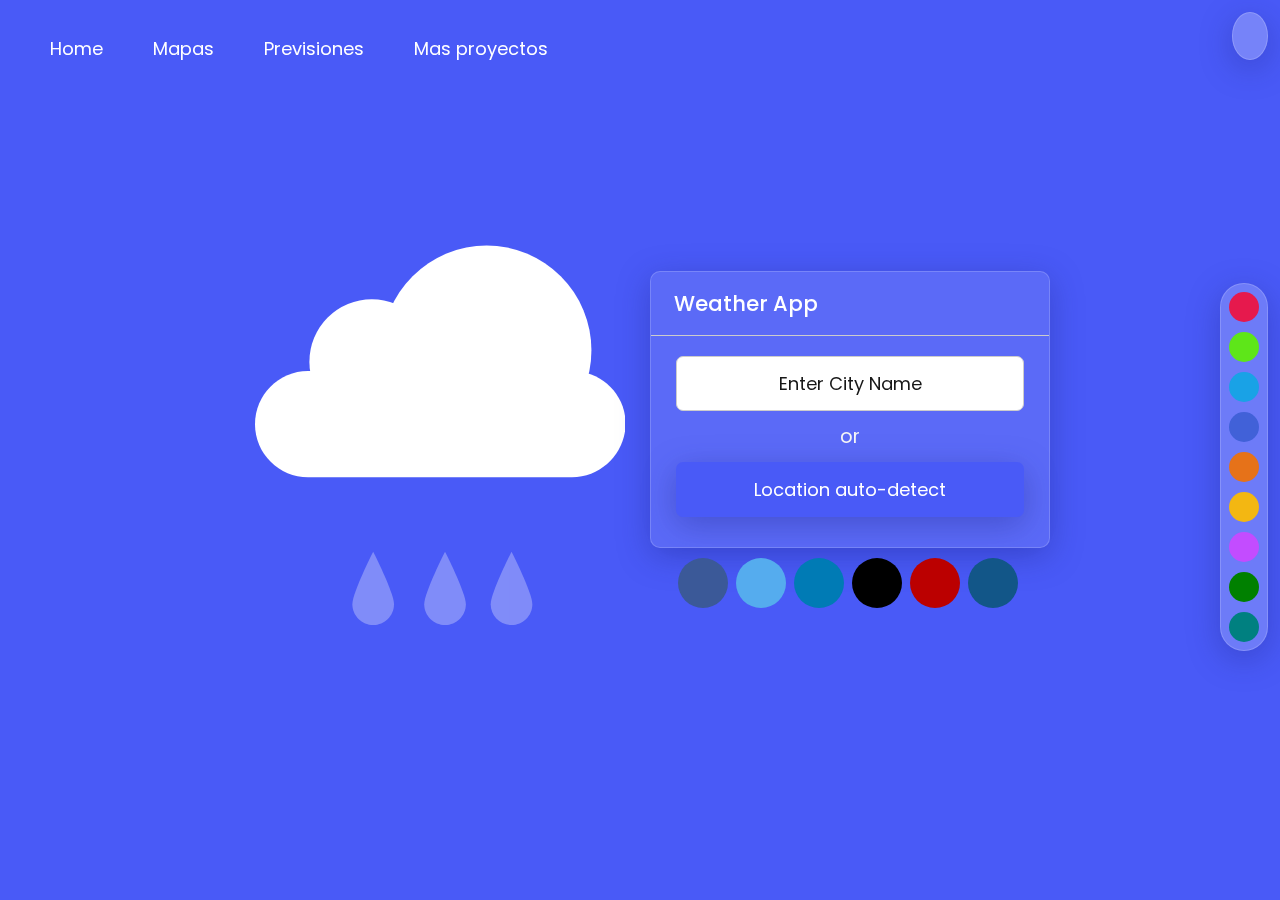
==== index.html @ cb8d8dd4 "first commit" ====
<!DOCTYPE html>
<html lang="es">

<head>
    <meta charset="UTF-8">
    <meta name="viewport" content="width=device-width, initial-scale=1.0">
    <link rel="stylesheet" href="styles.css">
    <link rel="stylesheet" href="https://cdn.jsdelivr.net/boxicons/2.0.7/css/boxicons.min.css">
    <script defer src="https://use.fontawesome.com/releases/v5.15.4/js/all.js"
        integrity="sha384-rOA1PnstxnOBLzCLMcre8ybwbTmemjzdNlILg8O7z1lUkLXozs4DHonlDtnE7fpc"
        crossorigin="anonymous"></script>

    <!-- api mapas -->

    <meta name="viewport" content="width=device-width, initial-scale=1.0">

    <link rel="stylesheet" href="https://unpkg.com/leaflet/dist/leaflet.css" />
    <script defer="https://unpkg.com/leaflet/dist/leaflet.js"></script>
    <!-- Favicon -->
    <link rel="icon" href="icons\favicon.svg" />
    <title>Weather App</title>
</head>

<body>

    <header class="header">

        <div class="navigation">

            <!-- Navigation menu -->
            <ul class="menu">
                <li><a href="index.html">Home</a></li>
                <li><a href="mapas.html">Mapas</a></li>
                <li><a href="previsiones.html">Previsiones</a></li>
                <li><a href="https://github.com/gerard02000">Mas proyectos</a></li>
            </ul>
        </div>

        <!-- Controles de la aplicación (oscuro y paleta de colores) -->
        <div class="dark-mode">
            <span class="dark-mode-btn">
                <i class="fas fa-moon"></i>
            </span>
        </div>


    </header>



    <div class="container">
        <div class="elements">
            <!-- Cloudy -->
            <div class="element cloudy">
                <svg version="1.1" id="Layer_1" xmlns="http://www.w3.org/2000/svg"
                    xmlns:xlink="http://www.w3.org/1999/xlink" x="0px" y="0px" viewBox="0 0 60.7 40"
                    style="enable-background:new 0 0 60.7 40;" xml:space="preserve">
                    <g id="Cloud_1">
                        <g id="White_cloud_1">
                            <path id="XMLID_2_" class="white"
                                d="M47.2,40H7.9C3.5,40,0,36.5,0,32.1l0,0c0-4.3,3.5-7.9,7.9-7.9h39.4c4.3,0,7.9,3.5,7.9,7.9v0 C55.1,36.5,51.6,40,47.2,40z" />
                            <circle id="XMLID_3_" class="white" cx="17.4" cy="22.8" r="9.3" />
                            <circle id="XMLID_4_" class="white" cx="34.5" cy="21.1" r="15.6" />
                            <animateTransform attributeName="transform" attributeType="XML" dur="6s" keyTimes="0;0.5;1"
                                repeatCount="indefinite" type="translate" values="0;5;0" calcMode="linear">
                            </animateTransform>
                        </g>
                        <g id="Gray_cloud_1">
                            <path id="XMLID_6_" class="gray"
                                d="M54.7,22.3H33.4c-3.3,0-6-2.7-6-6v0c0-3.3,2.7-6,6-6h21.3c3.3,0,6,2.7,6,6v0 C60.7,19.6,58,22.3,54.7,22.3z" />
                            <circle id="XMLID_7_" class="gray" cx="45.7" cy="10.7" r="10.7" />
                            <animateTransform attributeName="transform" attributeType="XML" dur="6s" keyTimes="0;0.5;1"
                                repeatCount="indefinite" type="translate" values="0;-3;0" calcMode="linear">
                            </animateTransform>
                        </g>
                    </g>
                </svg>
            </div>

            <!-- Rainy -->
            <div class="element rainy">
                <svg version="1.1" id="Layer_1" xmlns="http://www.w3.org/2000/svg"
                    xmlns:xlink="http://www.w3.org/1999/xlink" x="0px" y="0px" viewBox="0 0 55.1 60"
                    style="enable-background:new 0 0 55.1 49.5;" xml:space="preserve">
                    <g id="Cloud_2">
                        <g id="Rain_2">
                            <path id="rain_2_left" class="white"
                                d="M20.7,46.4c0,1.7-1.4,3.1-3.1,3.1s-3.1-1.4-3.1-3.1c0-1.7,3.1-7.8,3.1-7.8 S20.7,44.7,20.7,46.4z">
                            </path>
                            <path id="rain_2_mid" class="white"
                                d="M31.4,46.4c0,1.7-1.4,3.1-3.1,3.1c-1.7,0-3.1-1.4-3.1-3.1c0-1.7,3.1-7.8,3.1-7.8 S31.4,44.7,31.4,46.4z">
                            </path>
                            <path id="rain_2_right" class="white"
                                d="M41.3,46.4c0,1.7-1.4,3.1-3.1,3.1c-1.7,0-3.1-1.4-3.1-3.1c0-1.7,3.1-7.8,3.1-7.8 S41.3,44.7,41.3,46.4z">
                            </path>
                            <animateTransform attributeName="transform" attributeType="XML" dur="1s" keyTimes="0;1"
                                repeatCount="indefinite" type="translate" values="0 0;0 10" calcMode="linear">
                            </animateTransform>
                            <animate attributeType="CSS" attributeName="opacity" attributeType="XML" dur="1s"
                                keyTimes="0;1" repeatCount="indefinite" values="1;0" calcMode="linear" />
                        </g>
                        <g id="White_cloud_2">
                            <path id="XMLID_14_" class="white"
                                d="M47.2,34.5H7.9c-4.3,0-7.9-3.5-7.9-7.9l0,0c0-4.3,3.5-7.9,7.9-7.9h39.4c4.3,0,7.9,3.5,7.9,7.9 v0C55.1,30.9,51.6,34.5,47.2,34.5z" />
                            <circle id="XMLID_13_" class="white" cx="17.4" cy="17.3" r="9.3" />
                            <circle id="XMLID_10_" class="white" cx="34.5" cy="15.6" r="15.6" />
                        </g>
                    </g>
                </svg>
            </div>

            <!-- Cloudy with sun -->
            <div class="element cloudy-with-sun">
                <svg version="1.1" id="Layer_1" xmlns="http://www.w3.org/2000/svg"
                    xmlns:xlink="http://www.w3.org/1999/xlink" x="0px" y="0px" viewBox="0 0 61.7 42.8"
                    style="enable-background:new 0 0 61.7 42.8;" xml:space="preserve">
                    <g id="Cloud_3">
                        <g id="White_cloud_3">
                            <path id="XMLID_24_" class="white"
                                d="M47.2,42.8H7.9c-4.3,0-7.9-3.5-7.9-7.9l0,0C0,30.5,3.5,27,7.9,27h39.4c4.3,0,7.9,3.5,7.9,7.9 v0C55.1,39.2,51.6,42.8,47.2,42.8z" />
                            <circle id="XMLID_23_" class="white" cx="17.4" cy="25.5" r="9.3" />
                            <circle id="XMLID_22_" class="white" cx="34.5" cy="23.9" r="15.6" />
                            <animateTransform attributeName="transform" attributeType="XML" dur="6s" keyTimes="0;0.5;1"
                                repeatCount="indefinite" type="translate" values="0;5;0" calcMode="linear">
                            </animateTransform>
                        </g>
                        <g id="Sun_3">
                            <circle id="XMLID_30_" class="yellow" cx="31.4" cy="18.5" r="9" />
                            <g>
                                <path id="XMLID_31_" class="yellow"
                                    d="M31.4,6.6L31.4,6.6c-0.4,0-0.6-0.3-0.6-0.6V0.6C30.8,0.3,31,0,31.3,0l0.1,0 C31.7,0,32,0.3,32,0.6v5.5C32,6.4,31.7,6.6,31.4,6.6z" />
                                <path id="XMLID_34_" class="yellow"
                                    d="M31.4,30.1L31.4,30.1c-0.4,0-0.6,0.3-0.6,0.6v5.5c0,0.3,0.3,0.6,0.6,0.6h0.1 c0.3,0,0.6-0.3,0.6-0.6v-5.5C32,30.4,31.7,30.1,31.4,30.1z" />
                                <path id="XMLID_35_" class="yellow"
                                    d="M19.6,18.3L19.6,18.3c0,0.4-0.3,0.6-0.6,0.6h-5.5c-0.3,0-0.6-0.3-0.6-0.6v-0.1 c0-0.3,0.3-0.6,0.6-0.6H19C19.3,17.8,19.6,18,19.6,18.3z" />
                                <path id="XMLID_33_" class="yellow"
                                    d="M43.1,18.3L43.1,18.3c0,0.4,0.3,0.6,0.6,0.6h5.5c0.3,0,0.6-0.3,0.6-0.6v-0.1 c0-0.3-0.3-0.6-0.6-0.6h-5.5C43.4,17.8,43.1,18,43.1,18.3z" />
                                <path id="XMLID_37_" class="yellow"
                                    d="M22.4,26L22.4,26c0.3,0.3,0.2,0.7,0,0.9l-4.2,3.6c-0.2,0.2-0.6,0.2-0.8-0.1l-0.1-0.1 c-0.2-0.2-0.2-0.6,0.1-0.8l4.2-3.6C21.9,25.8,22.2,25.8,22.4,26z" />
                                <path id="XMLID_36_" class="yellow"
                                    d="M40.3,10.7L40.3,10.7c0.3,0.3,0.6,0.3,0.8,0.1l4.2-3.6c0.2-0.2,0.3-0.6,0.1-0.8l-0.1-0.1 c-0.2-0.2-0.6-0.3-0.8-0.1l-4.2,3.6C40.1,10.1,40,10.5,40.3,10.7z" />
                                <path id="XMLID_39_" class="yellow"
                                    d="M22.4,10.8L22.4,10.8c0.3-0.3,0.2-0.7,0-0.9l-4.2-3.6c-0.2-0.2-0.6-0.2-0.8,0.1l-0.1,0.1 c-0.2,0.2-0.2,0.6,0.1,0.8l4.2,3.6C21.9,11,22.2,11,22.4,10.8z" />
                                <path id="XMLID_38_" class="yellow"
                                    d="M40.3,26.1L40.3,26.1c0.3-0.3,0.6-0.3,0.8-0.1l4.2,3.6c0.2,0.2,0.3,0.6,0.1,0.8l-0.1,0.1 c-0.2,0.2-0.6,0.3-0.8,0.1l-4.2-3.6C40.1,26.7,40,26.3,40.3,26.1z" />
                                <animate attributeType="CSS" attributeName="opacity" attributeType="XML" dur="0.5s"
                                    keyTimes="0;0.5;1" repeatCount="indefinite" values="1;0.6;1" calcMode="linear" />
                            </g>
                        </g>
                        <animateTransform attributeName="transform" attributeType="XML" dur="2s" keyTimes="0;1"
                            repeatCount="indefinite" type="scale" values="1;1" calcMode="linear">
                        </animateTransform>
                    </g>
                    <g id="Gray_cloud_3">
                        <path id="XMLID_20_" class="gray"
                            d="M55.7,25.1H34.4c-3.3,0-6-2.7-6-6v0c0-3.3,2.7-6,6-6h21.3c3.3,0,6,2.7,6,6v0 C61.7,22.4,59,25.1,55.7,25.1z" />
                        <circle id="XMLID_19_" class="gray" cx="46.7" cy="13.4" r="10.7" />
                        <animateTransform attributeName="transform" attributeType="XML" dur="6s" keyTimes="0;0.5;1"
                            repeatCount="indefinite" type="translate" values="0;-3;0" calcMode="linear">
                        </animateTransform>
                    </g>
                    </g>
                </svg>
            </div>

            <!-- Cloudy with lightning -->
            <div class="element cloudy-with-lightning">
                <svg version="1.1" id="Layer_1" xmlns="http://www.w3.org/2000/svg"
                    xmlns:xlink="http://www.w3.org/1999/xlink" x="0px" y="0px" viewBox="0 0 60.7 48.7"
                    style="enable-background:new 0 0 60.7 48.7;" xml:space="preserve">
                    <g id="Cloud_4">
                        <g id="White_cloud_4">
                            <path id="XMLID_69_" class="white"
                                d="M47.2,40H7.9C3.5,40,0,36.5,0,32.1l0,0c0-4.3,3.5-7.9,7.9-7.9h39.4c4.3,0,7.9,3.5,7.9,7.9v0 C55.1,36.5,51.6,40,47.2,40z" />
                            <circle id="XMLID_68_" class="white" cx="17.4" cy="22.8" r="9.3" />
                            <circle id="XMLID_67_" class="white" cx="34.5" cy="21.1" r="15.6" />
                            <animateTransform attributeName="transform" attributeType="XML" dur="6s" keyTimes="0;0.5;1"
                                repeatCount="indefinite" type="translate" values="0;5;0" calcMode="linear">
                            </animateTransform>
                        </g>
                        <g id="Gray_cloud_4">
                            <path id="XMLID_65_" class="gray"
                                d="M54.7,22.3H33.4c-3.3,0-6-2.7-6-6v0c0-3.3,2.7-6,6-6h21.3c3.3,0,6,2.7,6,6v0 C60.7,19.6,58,22.3,54.7,22.3z" />
                            <circle id="XMLID_64_" class="gray" cx="45.7" cy="10.7" r="10.7" />
                            <animateTransform attributeName="transform" attributeType="XML" dur="6s" keyTimes="0;0.5;1"
                                repeatCount="indefinite" type="translate" values="0;-3;0" calcMode="linear">
                            </animateTransform>
                        </g>
                        <g id="Lightning_4">
                            <path id="XMLID_79_" class="yellow"
                                d="M43.6,22.7c-0.2,0.6-0.4,1.3-0.6,1.9c-0.2,0.6-0.4,1.2-0.7,1.8c-0.4,1.2-0.9,2.4-1.5,3.5
                        c-1,2.3-2.2,4.6-3.4,6.8l-1.7-2.9c3.2-0.1,6.3-0.1,9.5,0l3,0.1l-1.3,2.5c-1.1,2.1-2.2,4.2-3.5,6.2c-0.6,1-1.3,2-2,3
                        c-0.7,1-1.4,2-2.2,2.9c0.2-1.2,0.5-2.4,0.8-3.5c0.3-1.2,0.6-2.3,1-3.4c0.7-2.3,1.5-4.5,2.4-6.7l1.7,2.7c-3.2,0.1-6.3,0.2-9.5,0
                        l-3.4-0.1l1.8-2.8c1.4-2.1,2.8-4.2,4.3-6.2c0.8-1,1.6-2,2.4-3c0.4-0.5,0.8-1,1.3-1.5C42.7,23.7,43.1,23.2,43.6,22.7z" />
                            <animate attributeType="CSS" attributeName="opacity" attributeType="XML" dur="1.5s"
                                keyTimes="0;0.5;1" repeatCount="indefinite" values="1;0;1" calcMode="linear" />
                        </g>
                    </g>
                </svg>
            </div>

            <!-- Cloudy with moon -->
            <div class="element cloudy-with-moon">
                <svg version="1.1" id="Layer_1" xmlns="http://www.w3.org/2000/svg"
                    xmlns:xlink="http://www.w3.org/1999/xlink" x="0px" y="0px" viewBox="0 0 60.7 44.4"
                    style="enable-background:new 0 0 60.7 44.4;" xml:space="preserve">
                    <g id="Cloud_5">
                        <g id="White_cloud_5">
                            <path id="XMLID_49_" class="white"
                                d="M47.2,44.4H7.9c-4.3,0-7.9-3.5-7.9-7.9l0,0c0-4.3,3.5-7.9,7.9-7.9h39.4c4.3,0,7.9,3.5,7.9,7.9 v0C55.1,40.9,51.6,44.4,47.2,44.4z" />
                            <circle id="XMLID_48_" class="white" cx="17.4" cy="27.2" r="9.3" />
                            <circle id="XMLID_47_" class="white" cx="34.5" cy="25.5" r="15.6" />
                            <animateTransform attributeName="transform" attributeType="XML" dur="6s" keyTimes="0;0.5;1"
                                repeatCount="indefinite" type="translate" values="0;5;0" calcMode="linear">
                            </animateTransform>
                        </g>
                        <path id="Moon_5" class="yellow"
                            d="M33.6,17.9c-0.2-7.7,4.9-14.4,12-16.4c-2.3-1-4.9-1.5-7.6-1.5c-9.8,0.3-17.5,8.5-17.2,18.3 c0.3,9.8,8.5,17.5,18.3,17.2c2.7-0.1,5.2-0.8,7.5-1.9C39.3,32,33.8,25.6,33.6,17.9z" />
                        <g id="Gray_cloud_5">
                            <path id="XMLID_45_" class="gray"
                                d="M54.7,26.8H33.4c-3.3,0-6-2.7-6-6v0c0-3.3,2.7-6,6-6h21.3c3.3,0,6,2.7,6,6v0 C60.7,24.1,58,26.8,54.7,26.8z" />
                            <circle id="XMLID_43_" class="gray" cx="45.7" cy="15.1" r="10.7" />
                            <animateTransform attributeName="transform" attributeType="XML" dur="6s" keyTimes="0;0.5;1"
                                repeatCount="indefinite" type="translate" values="0;-3;0" calcMode="linear">
                            </animateTransform>
                        </g>
                    </g>
                </svg>
            </div>

            <!-- Cloudy with rain and lightning -->
            <div class="element cloudy-with-rain-and-lightning">
                <svg version="1.1" id="Layer_1" xmlns="http://www.w3.org/2000/svg"
                    xmlns:xlink="http://www.w3.org/1999/xlink" x="0px" y="0px" viewBox="0 0 60.7 80"
                    style="enable-background:new 0 0 60.7 55;" xml:space="preserve">
                    <g id="Cloud_6">
                        <g id="White_cloud_6">
                            <path id="XMLID_81_" class="white"
                                d="M47.2,40H7.9C3.5,40,0,36.5,0,32.1l0,0c0-4.3,3.5-7.9,7.9-7.9h39.4c4.3,0,7.9,3.5,7.9,7.9v0 C55.1,36.5,51.6,40,47.2,40z" />
                            <circle id="XMLID_80_" class="white" cx="17.4" cy="22.8" r="9.3" />
                            <circle id="XMLID_77_" class="white" cx="34.5" cy="21.1" r="15.6" />
                        </g>
                        <g id="Gray_cloud_6">
                            <path id="XMLID_75_" class="gray"
                                d="M54.7,22.3H33.4c-3.3,0-6-2.7-6-6v0c0-3.3,2.7-6,6-6h21.3c3.3,0,6,2.7,6,6v0 C60.7,19.6,58,22.3,54.7,22.3z" />
                            <circle id="XMLID_74_" class="gray" cx="45.7" cy="10.7" r="10.7" />
                            <animateTransform attributeName="transform" attributeType="XML" dur="6s" keyTimes="0;0.5;1"
                                repeatCount="indefinite" type="translate" values="0;-3;0" calcMode="linear">
                            </animateTransform>
                        </g>
                        <g id="Lightning_6">
                            <path id="XMLID_94_" class="yellow"
                                d="M43.6,22.7c-0.2,0.6-0.4,1.3-0.6,1.9c-0.2,0.6-0.4,1.2-0.7,1.8c-0.4,1.2-0.9,2.4-1.5,3.5
                        c-1,2.3-2.2,4.6-3.4,6.8l-1.7-2.9c3.2-0.1,6.3-0.1,9.5,0l3,0.1l-1.3,2.5c-1.1,2.1-2.2,4.2-3.5,6.2c-0.6,1-1.3,2-2,3
                        c-0.7,1-1.4,2-2.2,2.9c0.2-1.2,0.5-2.4,0.8-3.5c0.3-1.2,0.6-2.3,1-3.4c0.7-2.3,1.5-4.5,2.4-6.7l1.7,2.7c-3.2,0.1-6.3,0.2-9.5,0
                        l-3.4-0.1l1.8-2.8c1.4-2.1,2.8-4.2,4.3-6.2c0.8-1,1.6-2,2.4-3c0.4-0.5,0.8-1,1.3-1.5C42.7,23.7,43.1,23.2,43.6,22.7z" />
                            <animate attributeType="CSS" attributeName="opacity" attributeType="XML" dur="1.5s"
                                keyTimes="0;0.5;1" repeatCount="indefinite" values="1;0;1" calcMode="linear" />
                        </g>
                        <g id="Rain_6">
                            <path id="Rain_6_right" class="white"
                                d="M36.3,51.9c0,1.7-1.4,3.1-3.1,3.1c-1.7,0-3.1-1.4-3.1-3.1c0-1.7,3.1-7.8,3.1-7.8 S36.3,50.2,36.3,51.9z" />
                            <path id="Rain_6_mid" class="white"
                                d="M26.4,51.9c0,1.7-1.4,3.1-3.1,3.1c-1.7,0-3.1-1.4-3.1-3.1c0-1.7,3.1-7.8,3.1-7.8 S26.4,50.2,26.4,51.9z" />
                            <path id="Rain_6_left" class="white"
                                d="M15.7,51.9c0,1.7-1.4,3.1-3.1,3.1s-3.1-1.4-3.1-3.1c0-1.7,3.1-7.8,3.1-7.8 S15.7,50.2,15.7,51.9z" />
                            <animateTransform attributeName="transform" attributeType="XML" dur="1s" keyTimes="0;1"
                                repeatCount="indefinite" type="translate" values="0 0;0 10" calcMode="linear">
                            </animateTransform>
                            <animate attributeType="CSS" attributeName="opacity" attributeType="XML" dur="1s"
                                keyTimes="0;1" repeatCount="indefinite" values="1;0" calcMode="linear" />
                        </g>
                    </g>
                </svg>
            </div>

            <!-- Sunny -->
            <div class="element sunny">
                <svg version="1.1" id="Layer_1" xmlns="http://www.w3.org/2000/svg"
                    xmlns:xlink="http://www.w3.org/1999/xlink" x="0px" y="0px" viewBox="0 0 44.9 44.9"
                    style="enable-background:new 0 0 44.9 44.9;" xml:space="preserve" height="40px" width="40px">
                    <g id="Sun">
                        <circle id="XMLID_61_" class="yellow" cx="22.4" cy="22.6" r="11" />
                        <g>
                            <path id="XMLID_60_" class="yellow"
                                d="M22.6,8.1h-0.3c-0.3,0-0.6-0.3-0.6-0.6v-7c0-0.3,0.3-0.6,0.6-0.6l0.3,0c0.3,0,0.6,0.3,0.6,0.6 v7C23.2,7.8,22.9,8.1,22.6,8.1z" />
                            <path id="XMLID_59_" class="yellow"
                                d="M22.6,36.8h-0.3c-0.3,0-0.6,0.3-0.6,0.6v7c0,0.3,0.3,0.6,0.6,0.6h0.3c0.3,0,0.6-0.3,0.6-0.6v-7 C23.2,37,22.9,36.8,22.6,36.8z" />
                            <path id="XMLID_58_" class="yellow"
                                d="M8.1,22.3v0.3c0,0.3-0.3,0.6-0.6,0.6h-7c-0.3,0-0.6-0.3-0.6-0.6l0-0.3c0-0.3,0.3-0.6,0.6-0.6h7 C7.8,21.7,8.1,21.9,8.1,22.3z" />
                            <path id="XMLID_57_" class="yellow"
                                d="M36.8,22.3v0.3c0,0.3,0.3,0.6,0.6,0.6h7c0.3,0,0.6-0.3,0.6-0.6v-0.3c0-0.3-0.3-0.6-0.6-0.6h-7 C37,21.7,36.8,21.9,36.8,22.3z" />
                            <path id="XMLID_56_" class="yellow"
                                d="M11.4,31.6l0.2,0.3c0.2,0.2,0.2,0.6-0.1,0.8l-5.3,4.5c-0.2,0.2-0.6,0.2-0.8-0.1l-0.2-0.3 c-0.2-0.2-0.2-0.6,0.1-0.8l5.3-4.5C10.9,31.4,11.2,31.4,11.4,31.6z" />
                            <path id="XMLID_55_" class="yellow"
                                d="M33.2,13l0.2,0.3c0.2,0.2,0.6,0.3,0.8,0.1l5.3-4.5c0.2-0.2,0.3-0.6,0.1-0.8l-0.2-0.3 c-0.2-0.2-0.6-0.3-0.8-0.1l-5.3,4.5C33,12.4,33,12.7,33.2,13z" />
                            <path id="XMLID_54_" class="yellow"
                                d="M11.4,13.2l0.2-0.3c0.2-0.2,0.2-0.6-0.1-0.8L6.3,7.6C6.1,7.4,5.7,7.5,5.5,7.7L5.3,7.9 C5.1,8.2,5.1,8.5,5.4,8.7l5.3,4.5C10.9,13.5,11.2,13.5,11.4,13.2z" />
                            <path id="XMLID_53_" class="yellow"
                                d="M33.2,31.9l0.2-0.3c0.2-0.2,0.6-0.3,0.8-0.1l5.3,4.5c0.2,0.2,0.3,0.6,0.1,0.8l-0.2,0.3 c-0.2,0.2-0.6,0.3-0.8,0.1l-5.3-4.5C33,32.5,33,32.1,33.2,31.9z" />
                            <animate attributeType="CSS" attributeName="opacity" attributeType="XML" dur="0.5s"
                                keyTimes="0;0.5;1" repeatCount="indefinite" values="1;0.6;1" calcMode="linear" />
                        </g>
                    </g>
                </svg>
            </div>


            <!-- Clear night -->
            <div class="element moon">
                <svg version="1.1" id="Layer_1" xmlns="http://www.w3.org/2000/svg"
                    xmlns:xlink="http://www.w3.org/1999/xlink" x="0px" y="0px" viewBox="0 0 30.8 42.5"
                    style="enable-background:new 0 0 30.8 42.5;" xml:space="preserve" height="40px" width="40px">
                    <path id="Moon" class="yellow"
                        d="M15.3,21.4C15,12.1,21.1,4.2,29.7,1.7c-2.8-1.2-5.8-1.8-9.1-1.7C8.9,0.4-0.3,10.1,0,21.9 c0.3,11.7,10.1,20.9,21.9,20.6c3.2-0.1,6.3-0.9,8.9-2.3C22.2,38.3,15.6,30.7,15.3,21.4z" />
                </svg>
            </div>

            <!-- Sunny with wind -->
            <div class="element sunnyWind">
                <svg version="1.1" id="Layer_1" xmlns="http://www.w3.org/2000/svg"
                    xmlns:xlink="http://www.w3.org/1999/xlink" x="0px" y="0px" viewBox="0 0 45.1 47.6"
                    style="enable-background:new 0 0 45.1 47.6;" xml:space="preserve" height="45px" width="45px">
                    <style type="text/css">
                        .st1 {
                            fill: none;
                            stroke: #FFFFFF;
                            stroke-width: 2;
                            stroke-miterlimit: 10;
                        }
                    </style>
                    <g id="Wind_Sun">
                        <g id="Sun_1_">
                            <circle id="XMLID_25_" class="yellow" cx="27.1" cy="18.1" r="8.9" />
                            <g>
                                <path id="XMLID_21_" class="yellow"
                                    d="M27.2,6.5L27.2,6.5c-0.4,0-0.6-0.3-0.6-0.6V0.6c0-0.3,0.3-0.6,0.6-0.6l0.1,0 c0.3,0,0.6,0.3,0.6,0.6v5.4C27.7,6.2,27.5,6.5,27.2,6.5z" />
                                <path id="XMLID_18_" class="yellow"
                                    d="M27.2,29.5L27.2,29.5c-0.4,0-0.6,0.3-0.6,0.6v5.4c0,0.3,0.3,0.6,0.6,0.6h0.1 c0.3,0,0.6-0.3,0.6-0.6v-5.4C27.7,29.8,27.5,29.5,27.2,29.5z" />
                                <path id="XMLID_17_" class="yellow"
                                    d="M15.6,18L15.6,18c0,0.4-0.3,0.6-0.6,0.6H9.7c-0.3,0-0.6-0.3-0.6-0.6V18c0-0.3,0.3-0.6,0.6-0.6 h5.4C15.4,17.4,15.6,17.7,15.6,18z" />
                                <path id="XMLID_16_" class="yellow"
                                    d="M38.7,18L38.7,18c0,0.4,0.3,0.6,0.6,0.6h5.4c0.3,0,0.6-0.3,0.6-0.6V18c0-0.3-0.3-0.6-0.6-0.6 h-5.4C38.9,17.4,38.7,17.7,38.7,18z" />
                                <path id="XMLID_15_" class="yellow"
                                    d="M18.4,25.5L18.4,25.5c0.2,0.3,0.2,0.6,0,0.8l-4.1,3.5c-0.2,0.2-0.6,0.2-0.8-0.1l0,0 c-0.2-0.2-0.2-0.6,0.1-0.8l4.1-3.5C17.8,25.2,18.2,25.2,18.4,25.5z" />
                                <path id="XMLID_12_" class="yellow"
                                    d="M35.9,10.5L35.9,10.5c0.2,0.3,0.6,0.3,0.8,0.1l4.1-3.5C41,6.9,41,6.5,40.8,6.3l0,0 C40.6,6,40.2,6,40,6.2l-4.1,3.5C35.7,9.9,35.7,10.2,35.9,10.5z" />
                                <path id="XMLID_11_" class="yellow"
                                    d="M18.4,10.5L18.4,10.5c0.2-0.3,0.2-0.6,0-0.8l-4.1-3.5C14.1,6,13.7,6,13.5,6.3l0,0 c-0.2,0.2-0.2,0.6,0.1,0.8l4.1,3.5C17.8,10.8,18.2,10.8,18.4,10.5z" />
                                <path id="XMLID_9_" class="yellow"
                                    d="M35.9,25.5L35.9,25.5c0.2-0.3,0.6-0.3,0.8-0.1l4.1,3.5c0.2,0.2,0.3,0.6,0.1,0.8l0,0 C40.6,30,40.2,30,40,29.8l-4.1-3.5C35.7,26.1,35.7,25.8,35.9,25.5z" />
                                <animate attributeType="CSS" attributeName="opacity" attributeType="XML" dur="0.5s"
                                    keyTimes="0;0.5;1" repeatCount="indefinite" values="1;0.6;1" calcMode="linear" />
                            </g>
                        </g>
                        <g id="Wind">
                            <path id="XMLID_27_" class="st1"
                                d="M1.3,33.1h19.3c2.1,0,3.8-1.3,3.8-3v0v0c0-1.7-1.7-3-3.8-3h-2.1" />
                            <path id="XMLID_40_" class="st1"
                                d="M2.4,42.4h18.2c2,0,3.6,0.9,3.6,2.1l0,0v0c0,1.2-1.6,2.1-3.6,2.1h-2" />
                            <line id="XMLID_28_" class="st1" x1="5.3" y1="36.3" x2="25.5" y2="36.3" />
                            <line id="XMLID_29_" class="st1" x1="0" y1="39.3" x2="27" y2="39.3" />
                            <animateTransform attributeName="transform" attributeType="XML" dur="1.5s" keyTimes="0;1"
                                repeatCount="indefinite" type="translate" values="0;3" calcMode="linear">
                            </animateTransform>
                            <animate attributeType="CSS" attributeName="opacity" attributeType="XML" dur="1.5s"
                                keyTimes="0;1" repeatCount="indefinite" values="0.3;0.9" calcMode="linear" />
                        </g>
                    </g>
                </svg>
            </div>
            <!-- Snowy -->
            <div class="element snow">
                <svg version="1.1" id="Layer_1" xmlns="http://www.w3.org/2000/svg"
                    xmlns:xlink="http://www.w3.org/1999/xlink" x="0px" y="0px" viewBox="0 0 55.1 52.5"
                    style="enable-background:new 0 0 55.1 52.5;" xml:space="preserve">
                    <g id="Cloud_7">
                        <g id="White_cloud_7">
                            <path id="XMLID_8_" class="white"
                                d="M47.2,34.5H7.9c-4.3,0-7.9-3.5-7.9-7.9l0,0c0-4.3,3.5-7.9,7.9-7.9h39.4c4.3,0,7.9,3.5,7.9,7.9 v0C55.1,30.9,51.6,34.5,47.2,34.5z" />
                            <circle id="XMLID_5_" class="white" cx="17.4" cy="17.3" r="9.3" />
                            <circle id="XMLID_1_" class="white" cx="34.5" cy="15.6" r="15.6" />
                        </g>
                        <circle class="white" cx="37" cy="43.5" r="3">
                            <animateTransform attributeName="transform" attributeType="XML" dur="1.5s"
                                keyTimes="0;0.33;0.66;1" repeatCount="indefinite" type="translate"
                                values="1 -2;3 2; 1 4; 2 6" calcMode="linear">
                            </animateTransform>
                        </circle>
                        <circle class="white" cx="27" cy="43.5" r="3">
                            <animateTransform attributeName="transform" attributeType="XML" dur="1.5s"
                                keyTimes="0;0.33;0.66;1" repeatCount="indefinite" type="translate"
                                values="1 -2;3 2; 1 4; 2 6" calcMode="linear">
                            </animateTransform>
                        </circle>
                        <circle class="white" cx="17" cy="43.5" r="3">
                            <animateTransform attributeName="transform" attributeType="XML" dur="1.5s"
                                keyTimes="0;0.33;0.66;1" repeatCount="indefinite" type="translate"
                                values="1 -2;3 2; 1 4; 2 6" calcMode="linear">
                            </animateTransform>
                        </circle>
                    </g>
                </svg>
            </div>
        </div>
    </div>

    <!-- Contenido principal -->
    <main>
        <!-- Contenedor de la información meteorológica y búsqueda -->
        <section class="weather-container">
            <!-- Contenedor para mostrar la información meteorológica -->
            <div class="weather-info">
                <!-- Aquí se mostrará la información meteorológica -->
            </div>


            <!-- Paleta de colores -->
            <div class="color-palette">
                <span class="theme-color"></span>
                <span class="theme-color"></span>
                <span class="theme-color"></span>
                <span class="theme-color"></span>
                <span class="theme-color"></span>
                <span class="theme-color"></span>
                <span class="theme-color"></span>
                <span class="theme-color"></span>
                <span class="theme-color"></span>
            </div>

            <!-- Contenido principal -->
            <div class="wrapper">
                <header><i class="bx bx-left-arrow-alt"></i>Weather App</header>
                <section class="input-part">
                    <p class="info-txt"></p>
                    <div class="content">
                        <input type="text" spellcheck="false" placeholder="Enter City Name" required />
                        <div class="separator"></div>
                        <button>Location auto-detect</button>
                    </div>
                </section>
                <section class="weather-part">
                    <img src="" alt="Weather Icon" />
                    <div class="temp">
                        <span class="numb">_</span>
                        <span class="deg">°</span>C
                    </div>
                    <div class="weather">_ _</div>
                    <div class="location">
                        <i class="bx bx-map"></i>
                        <span>_, _</span>
                    </div>
                    <div class="bottom-details">
                        <div class="column feels">
                            <i class="bx bxs-thermometer"></i>
                            <div class="details">
                                <div class="temp">
                                    <span class="numb-2">_</span>
                                    <span class="deg">°</span>C
                                </div>
                                <p>Feels like</p>
                            </div>
                        </div>
                        <div class="column humidity">
                            <i class="bx bxs-droplet-half"></i>
                            <div class="details">
                                <span>_</span>
                                <p>Humidity</p>
                            </div>
                        </div>
                    </div>
                </section>


            </div>

            <footer>
                <div class="rounded-social-buttons">
                    <a class="social-button facebook" href="https://www.facebook.com/" target="_blank"><i
                            class="fab fa-facebook-f"></i></a>
                    <a class="social-button twitter" href="https://www.twitter.com/" target="_blank"><i
                            class="fab fa-twitter"></i></a>
                    <a class="social-button linkedin" href="https://www.linkedin.com/" target="_blank"><i
                            class="fab fa-linkedin"></i></a>
                    <a class="social-button tiktok" href="https://www.tiktok.com/" target="_blank"><i
                            class="fab fa-tiktok"></i></a>
                    <a class="social-button youtube" href="https://www.youtube.com/" target="_blank"><i
                            class="fab fa-youtube"></i></a>
                    <a class="social-button instagram" href="https://www.instagram.com/" target="_blank"><i
                            class="fab fa-instagram"></i></a>
                </div>
            </footer>


            <!-- Script para la lógica de la aplicación -->
            <script src="script.js"></script>
</body>

</html>
---- styles.css ----
/* Import Google Font - Poppins */
@import url("https://fonts.googleapis.com/css2?family=Poppins:wght@400;500;600;700&display=swap");

* {
  margin: 0;
  padding: 0;
  box-sizing: border-box;
  font-family: "Poppins", sans-serif;
}

/* Variables de colores */
:root {
  --primary-color: #495af7;
  --secondary-color: #fff;
  --text-color: #fff;
  --input-color: #000;
  --light-grey: #f5f5f5;
  --pending-color: #b7e4ec;
  --pending-text-color: #0c6047;
  --error-color: #ffc1c5;
  --error-text-color: #631920;
}

body {
  display: flex;
  align-items: center;
  justify-content: center;
  min-height: 100vh;
  background: var(--primary-color);
  color: var(--text-color);
}

::selection {
  color: #fff;
  background: var(--primary-color);
}

.wrapper {
  width: 400px;
  background: #fff;
  border-radius: 7px;
  background: rgba(255, 255, 255, 0.1);
  box-shadow: 0 8px 32px 0 rgba(31, 38, 135, 0.37);
  backdrop-filter: blur(3px);
  -webkit-backdrop-filter: blur(3px);
  border-radius: 10px;
  border: 1px solid rgba(255, 255, 255, 0.18);
}

.wrapper header {
  display: flex;
  font-size: 21px;
  font-weight: 500;
  color: var(--text-color);
  padding: 16px 15px;
  align-items: center;
  border-bottom: 1px solid #ccc;
}

header i {
  font-size: 0em;
  cursor: pointer;
  margin-right: 8px;
}

.wrapper.active header i {
  margin-left: 5px;
  font-size: 30px;
}

.wrapper .input-part {
  margin: 20px 25px 30px;
}

.wrapper.active .input-part {
  display: none;
}

.input-part .info-txt {
  display: none;
  font-size: 17px;
  text-align: center;
  padding: 12px 10px;
  border-radius: 7px;
  margin-bottom: 15px;
}

.input-part .info-txt.error {
  color: var(--error-text-color);
  display: block;
  background: var(--error-color);
  border: 1px solid #f5c6cb;
}

.input-part .info-txt.pending {
  color: var(--pending-text-color);
  display: block;
  background: var(--pending-color);
  border: 1px solid #bee5eb;
}

.input-part :where(input, button) {
  width: 100%;
  height: 55px;
  border: none;
  outline: none;
  font-size: 18px;
  border-radius: 7px;
}

.input-part input {
  text-align: center;
  padding: 0 15px;
  border: 1px solid #ccc;
  background-color: #fff;
}

.input-part input:is(:focus, :valid) {
  border: 2px solid var(--primary-color);
}

.input-part input::placeholder {
  color: rgb(24, 24, 24) !important;
}

.input-part .separator {
  height: 1px;
  width: 100%;
  margin: 25px 0;
  position: relative;
  display: flex;
  align-items: center;
  justify-content: center;
}

.separator::before {
  content: "or";
  color: var(--light-grey);
  font-size: 19px;
  padding: 0 15px;
  border-radius: 20px;
}

.input-part button {
  color: var(--text-color);
  cursor: pointer;
  background: var(--primary-color);
  box-shadow: 0 8px 32px 0 rgba(31, 38, 135, 0.37);
  transition: 0.3s ease;
}

.input-part button:hover {
  transform: scale(1.03);
}

.wrapper .weather-part {
  display: none;
  margin: 30px 0 0;
  align-items: center;
  justify-content: center;
  flex-direction: column;
}

.wrapper.active .weather-part {
  display: flex;
}

.weather-part img {
  max-width: 125px;
}

.weather-part .temp {
  display: flex;
  font-weight: 500;
  font-size: 72px;
}

.weather-part .temp .numb {
  font-weight: 600;
}

.weather-part .temp .deg {
  font-size: 40px;
  display: block;
  margin: 10px 5px 0 0;
}

.weather-part .weather {
  font-size: 21px;
  text-align: center;
  margin: -5px 20px 15px;
}

.weather-part .location {
  display: flex;
  font-size: 19px;
  padding: 0 20px;
  text-align: center;
  margin-bottom: 30px;
  align-items: flex-start;
}

.location i {
  font-size: 22px;
  margin: 4px 5px 0 0;
}

.weather-part .bottom-details {
  display: flex;
  width: 100%;
  justify-content: space-between;
  border-top: 1px solid #ccc;
}

.bottom-details .column {
  display: flex;
  width: 100%;
  padding: 15px 0;
  align-items: center;
  justify-content: center;
}

.column i {
  color: var(--secondary-color);
  font-size: 40px;
}

.column.humidity {
  border-left: 1px solid #ccc;
}

.column .details {
  margin-left: 3px;
}

.details .temp,
.humidity span {
  font-size: 18px;
  font-weight: 500;
  margin-top: -3px;
}

.details .temp .deg {
  margin: 0;
  font-size: 17px;
  padding: 0 2px 0 1px;
}

.column .details p {
  font-size: 14px;
  margin-top: -6px;
}

.humidity i {
  font-size: 37px;
}

/* COLOR PALETTE */
.color-palette {
  position: absolute;
  display: flex;
  flex-direction: column;
  justify-content: center;
  margin: 12px;
  right: 0;
  background: rgba(255, 255, 255, 0.2);
  box-shadow: 0 8px 32px 0 rgba(31, 38, 135, 0.37);
  backdrop-filter: blur(1.5px);
  -webkit-backdrop-filter: blur(1.5px);
  border-radius: 10px;
  border: 1px solid rgba(255, 255, 255, 0.18);
  border-radius: 30px;
  padding: 8px;
  text-align: center;
  transition: background-color 0.3s ease;
  /* Agregada transición */
}

.color-palette .theme-color {
  background-color: red;
  border-radius: 50%;
  width: 30px;
  height: 30px;
  cursor: pointer;
  transition: background-color 0.3s ease;
  /* Agregada transición */
}

.color-palette .theme-color:not(:last-child) {
  margin-bottom: 10px;
}
/* drak mode palette */
.dark-mode {
  position: absolute;
  top: 12px;
  right: 12px;
  background: rgba(255, 255, 255, 0.25);
  box-shadow: 0 8px 32px 0 rgba(31, 38, 135, 0.37);
  backdrop-filter: blur(4px);
  -webkit-backdrop-filter: blur(4px);
  border-radius: 50%;
  padding: 8px 13px;
  border: 1px solid rgba(255, 255, 255, 0.18);
  transition: background-color 0.3s ease, color 0.3s ease; /* Agregadas transiciones */
}

.dark-mode-btn {
  display: inline-block;
  font-size: 20px;
  cursor: pointer;
  color: #fff; /* Ajusta el color del ícono aquí */
  transition: color 0.3s ease; /* Agregada transición */
}


.color-palette .theme-color.selected {
  border: 2px solid #00ff00;
  /* Borde verde */
}


/* Estilos referentes a los iconos de redes sociales y el footer */
textarea {
  resize: none;
}

footer {
  gap: 10px;
  margin: 10px;
}

.text {
  color: white;
  font-size: 20px;
  position: absolute;
  top: 50%;
  left: 50%;
  transform: translate(-50%, -50%);
  -ms-transform: translate(-50%, -50%);
  white-space: nowrap;
}

.svg-inline--fa {
  vertical-align: -0.200em;
}

.rounded-social-buttons {
  text-align: center;
}

.rounded-social-buttons .social-button {
  display: inline-block;
  position: relative;
  cursor: pointer;
  width: 3.125rem;
  height: 3.125rem;
  border: 0.125rem solid transparent;
  padding: 0;
  text-decoration: none;
  text-align: center;
  color: #fefefe;
  font-size: 1.5625rem;
  font-weight: normal;
  line-height: 2em;
  border-radius: 1.6875rem;
  transition: all 0.5s ease;
  margin-right: 0.25rem;
  margin-bottom: 0.25rem;
}

.rounded-social-buttons .social-button:hover,
.rounded-social-buttons .social-button:focus {
  -webkit-transform: rotate(360deg);
  -ms-transform: rotate(360deg);
  transform: rotate(360deg);
}

.rounded-social-buttons .fa-twitter,
.fa-facebook-f,
.fa-linkedin,
.fa-tiktok,
.fa-youtube,
.fa-instagram {
  font-size: 25px;
}

.rounded-social-buttons .social-button.facebook {
  background: #3b5998;
}

.rounded-social-buttons .social-button.facebook:hover,
.rounded-social-buttons .social-button.facebook:focus {
  color: #3b5998;
  background: #fefefe;
  border-color: #3b5998;
}

.rounded-social-buttons .social-button.twitter {
  background: #55acee;
}

.rounded-social-buttons .social-button.twitter:hover,
.rounded-social-buttons .social-button.twitter:focus {
  color: #55acee;
  background: #fefefe;
  border-color: #55acee;
}

.rounded-social-buttons .social-button.linkedin {
  background: #007bb5;
}

.rounded-social-buttons .social-button.linkedin:hover,
.rounded-social-buttons .social-button.linkedin:focus {
  color: #007bb5;
  background: #fefefe;
  border-color: #007bb5;
}

.rounded-social-buttons .social-button.tiktok {
  background: #000000;
}

.rounded-social-buttons .social-button.tiktok:hover,
.rounded-social-buttons .social-button.tiktok:focus {
  color: #000000;
  background: #fefefe;
  border-color: #000000;
}

.rounded-social-buttons .social-button.youtube {
  background: #bb0000;
}

.rounded-social-buttons .social-button.youtube:hover,
.rounded-social-buttons .social-button.youtube:focus {
  color: #bb0000;
  background: #fefefe;
  border-color: #bb0000;
}

.rounded-social-buttons .social-button.instagram {
  background: #125688;
}

.rounded-social-buttons .social-button.instagram:hover,
.rounded-social-buttons .social-button.instagram:focus {
  color: #125688;
  background: #fefefe;
  border-color: #125688;
}



/* CSS iconos del tiempo */
/* CSS iconos del tiempo */
.element svg { 
  height: 500px; /* Ajusta la altura según tu preferencia */
  width: 370px;  /* Ajusta el ancho según tu preferencia */
  margin: 25px;
  flex: 0 0 auto;
}

.container {
  display: flex;
  justify-content: center;
  flex-direction: column;
  align-items: center;
  height: 100vh;
}

.carousel {
  display: flex;
  justify-content: center;
  flex-direction: column;
  flex-wrap: wrap;
  transition: transform 4s ease-in-out;
}

.white {
  fill: #FFFFFF;
}

.gray {
  fill: #E0E0E0;
}

.yellow {
  fill: #FFEB3B;
}

.element {
  display: none; /* Oculta todos los elementos de clima por defecto */
}

.visible {
  display: block; /* Muestra el elemento de clima actual */
}

/* Añade reglas específicas para aumentar el tamaño de algunos iconos */
.yellow.large {
  height: 200px;
  width: 200px;
}

/* Añade reglas específicas para aumentar el tamaño de otros iconos */
.gray.large {
  height: 250px;
  width: 250px;
}



/*css del nav*/

  .header {
    position: fixed; /* Cambiado de "relative" a "fixed" */
    top: 0; /* Alinea el encabezado en la parte superior */
    width: 100%;
    display: flex;
    justify-content: space-between;
    align-items: center;
    background: var(--off-white);
    padding: 0 25px;
    transition: 0.3s;
    z-index: 1000; /* Asegura que el encabezado esté sobre otros elementos */
  }
  /* Header styles */


.logo a {
  display: block;
  /* Logo link styles */
}

.logo a img {
  display: block;
  width: 100%;
  /* Logo image styles */
}

.navigation {
  display: flex;
  justify-content: space-between;
  align-items: center;
  /* Navigation container styles */
}

.menu {
  display: flex;
  justify-content: center;
  flex-direction: row;
  align-items: center;
  z-index: 1;
  transition: 0.5s;
  /* Menu styles */
}

.menu li {
  list-style-type: none;
  /* Remove default list styles */
}

.menu li a {
  color: var(--dark-blue);
  text-decoration: none;
  display: block;
  padding: 40px 25px;
  font-size: 18px;
  line-height: 1;
  transition: 0.3s;
  /* Menu item styles */
}

.menu li a:hover {
  box-shadow: 0 -5px 0px #fff inset,
      500px 0 0 rgba(255, 255, 255, 0.03) inset;
  padding: 35px 25px 45px 25px;
  /* Menu item hover styles */
}

/* Estilo del contenedor del mapa */
#map {
  margin: 50px;
  height: 500px; /* Ajusta la altura según tus necesidades */
  width: 100%;
  border: 1px solid #ddd; /* Borde alrededor del mapa */
  border-radius: 10px; /* Agregado para bordes redondeados */
}

/* Estilo de las capas de Leaflet */
.leaflet-container {
  background-color: #f5f5f5; /* Color de fondo del contenedor de Leaflet */
  border-radius: 10px; /* Agregado para bordes redondeados */
}




/* Media Queries */

/* Estilos generales para pantallas más pequeñas (hasta 436px) */
@media only screen and (max-width: 436px) {
  .wrapper {
    max-width: 90%;
    min-width: 90%;
  }

  .color-palette {
    max-width: 90%;
    min-width: 90%;
  }

  .color-palette .theme-color {
    width: 22px;
    height: 22px;
  }

  .menu {
    flex-direction: column; /* Cambia a una disposición de columna para pantallas más pequeñas */
  }

  .menu li a {
    padding: 20px 25px; /* Ajusta el espacio alrededor de los elementos de menú */
    font-size: 16px; /* Disminuye el tamaño del texto del menú */
  }
}

/* Estilos adicionales para pantallas medianas (hasta 636px) */
@media only screen and (max-width: 636px) {
  .color-palette {
    display: flex;
    flex-direction: row;
    justify-content: center;
    left: 50%;
    transform: translateX(-50%);
    bottom: 0;
    padding: 0;
    margin: 0;
    width: 400px;
    margin-bottom: 16px;
  }

  .color-palette .theme-color {
    margin-top: 10px;
  }

  .color-palette .theme-color:not(:last-child) {
    margin-right: 10px;
  }
}
/* Estilos generales para pantallas más pequeñas (hasta 436px) */
@media only screen and (max-width: 436px) {
  #map {
    margin: 20px; /* Ajusta el margen para pantallas más pequeñas */
  }
}

/* Estilos adicionales para pantallas medianas (hasta 636px) */
@media only screen and (max-width: 636px) {
  #map {
    margin: 30px; /* Ajusta el margen para pantallas medianas */
  }
}
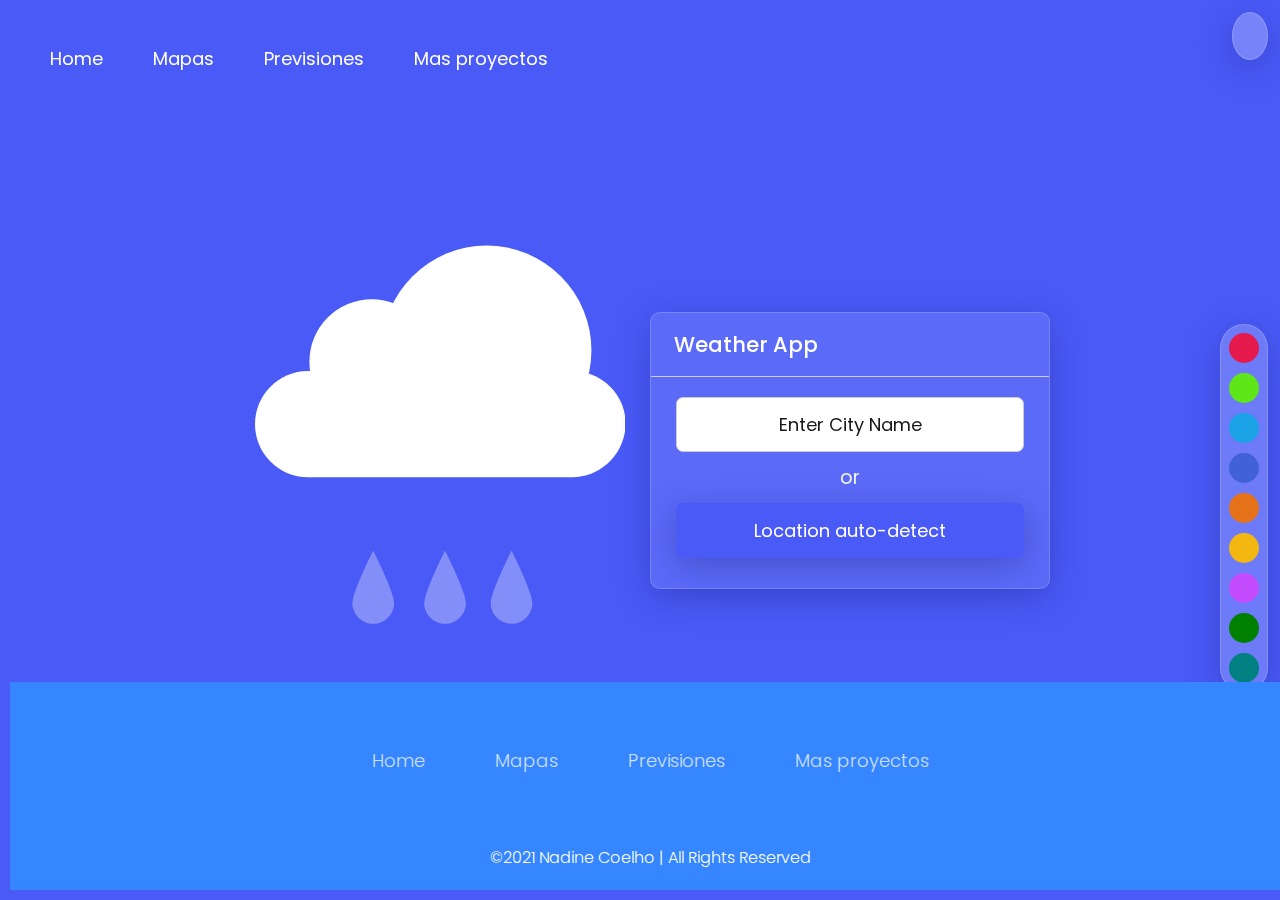
==== commit 063c8ef3: "actualizacion 1" ====
--- a/index.html
+++ b/index.html
@@ -469,27 +469,47 @@
                             </div>
                         </div>
                     </div>
+                    <div class="rounded-social-buttons">
+                        <a class="social-button facebook" href="https://www.facebook.com/" target="_blank"><i
+                                class="fab fa-facebook-f"></i></a>
+                        <a class="social-button twitter" href="https://www.twitter.com/" target="_blank"><i
+                                class="fab fa-twitter"></i></a>
+                        <a class="social-button linkedin" href="https://www.linkedin.com/" target="_blank"><i
+                                class="fab fa-linkedin"></i></a>
+                        <a class="social-button tiktok" href="https://www.tiktok.com/" target="_blank"><i
+                                class="fab fa-tiktok"></i></a>
+                        <a class="social-button youtube" href="https://www.youtube.com/" target="_blank"><i
+                                class="fab fa-youtube"></i></a>
+                        <a class="social-button instagram" href="https://www.instagram.com/" target="_blank"><i
+                                class="fab fa-instagram"></i></a>
+                    </div>
+
                 </section>
 
 
             </div>
 
-            <footer>
-                <div class="rounded-social-buttons">
-                    <a class="social-button facebook" href="https://www.facebook.com/" target="_blank"><i
-                            class="fab fa-facebook-f"></i></a>
-                    <a class="social-button twitter" href="https://www.twitter.com/" target="_blank"><i
-                            class="fab fa-twitter"></i></a>
-                    <a class="social-button linkedin" href="https://www.linkedin.com/" target="_blank"><i
-                            class="fab fa-linkedin"></i></a>
-                    <a class="social-button tiktok" href="https://www.tiktok.com/" target="_blank"><i
-                            class="fab fa-tiktok"></i></a>
-                    <a class="social-button youtube" href="https://www.youtube.com/" target="_blank"><i
-                            class="fab fa-youtube"></i></a>
-                    <a class="social-button instagram" href="https://www.instagram.com/" target="_blank"><i
-                            class="fab fa-instagram"></i></a>
+            <footer class="footer">
+                <div class="waves">
+                    <div class="wave" id="wave1"></div>
+                    <div class="wave" id="wave2"></div>
+                    <div class="wave" id="wave3"></div>
+                    <div class="wave" id="wave4"></div>
                 </div>
+
+                <ul class="menu">
+                    <li class="menu__item"><a class="menu__link" href="index.html">Home</a></li>
+                    <li class="menu__item"><a class="menu__link" href="mapas.html">Mapas</a></li>
+                    <li class="menu__item"><a class="menu__link" href="previsiones.html">Previsiones</a></li>
+                    <li class="menu__item"><a class="menu__link" href="https://github.com/gerard02000">Mas
+                            proyectos</a></li>
+                </ul>
+                <p>&copy;2021 Nadine Coelho | All Rights Reserved</p>
             </footer>
+            <script type="module" src="https://unpkg.com/ionicons@5.5.2/dist/ionicons/ionicons.esm.js"></script>
+            <script nomodule src="https://unpkg.com/ionicons@5.5.2/dist/ionicons/ionicons.js"></script>
+
+
 
 
             <!-- Script para la lógica de la aplicación -->
--- a/styles.css
+++ b/styles.css
@@ -595,7 +595,129 @@
 }
 
 
-
+/*Estilos para el foooter */
+
+
+@import url("https://fonts.googleapis.com/css2?family=Poppins:wght@200;300;400;500;600;700;800;900&display=swap");
+
+
+.footer {
+  position: fixed;
+  bottom: 0;
+  left: 0;
+  width: 100%;
+  background: #3586ff;
+  min-height: 100px;
+  padding: 10px 120px;
+  display: flex;
+  justify-content: center;
+  align-items: center;
+  flex-direction: column;
+}
+
+.social-icon,
+.menu {
+  position: relative;
+  display: flex;
+  justify-content: center;
+  align-items: center;
+  margin: 10px 0;
+  flex-wrap: wrap;
+}
+
+.social-icon__item,
+.menu__item {
+  list-style: none;
+}
+
+.social-icon__link {
+  font-size: 2rem;
+  color: #fff;
+  margin: 0 10px;
+  display: inline-block;
+  transition: 0.5s;
+}
+.social-icon__link:hover {
+  transform: translateY(-10px);
+}
+
+.menu__link {
+  font-size: 1.2rem;
+  color: #fff;
+  margin: 0 10px;
+  display: inline-block;
+  transition: 0.5s;
+  text-decoration: none;
+  opacity: 0.75;
+  font-weight: 300;
+}
+
+.menu__link:hover {
+  opacity: 1;
+}
+
+.footer p {
+  color: #fff;
+  margin: 15px 0 10px 0;
+  font-size: 1rem;
+  font-weight: 300;
+}
+
+.wave {
+  position: absolute;
+  top: -100px;
+  left: 0;
+  width: 100%;
+  height: 100px;
+  background: url("https://i.ibb.co/wQZVxxk/wave.png");
+  background-size: 1000px 100px;
+}
+
+.wave#wave1 {
+  z-index: 1000;
+  opacity: 1;
+  bottom: 0;
+  animation: animateWaves 4s linear infinite;
+}
+
+.wave#wave2 {
+  z-index: 999;
+  opacity: 0.5;
+  bottom: 10px;
+  animation: animate 4s linear infinite !important;
+}
+
+.wave#wave3 {
+  z-index: 1000;
+  opacity: 0.2;
+  bottom: 15px;
+  animation: animateWaves 3s linear infinite;
+}
+
+.wave#wave4 {
+  z-index: 999;
+  opacity: 0.7;
+  bottom: 20px;
+  animation: animate 3s linear infinite;
+}
+
+@keyframes animateWaves {
+  0% {
+    background-position-x: 1000px;
+  }
+  100% {
+    background-positon-x: 0px;
+  }
+}
+
+@keyframes animate {
+  0% {
+    background-position-x: -1000px;
+  }
+  100% {
+    background-positon-x: 0px;
+  }
+}
 
 /* Media Queries */
 
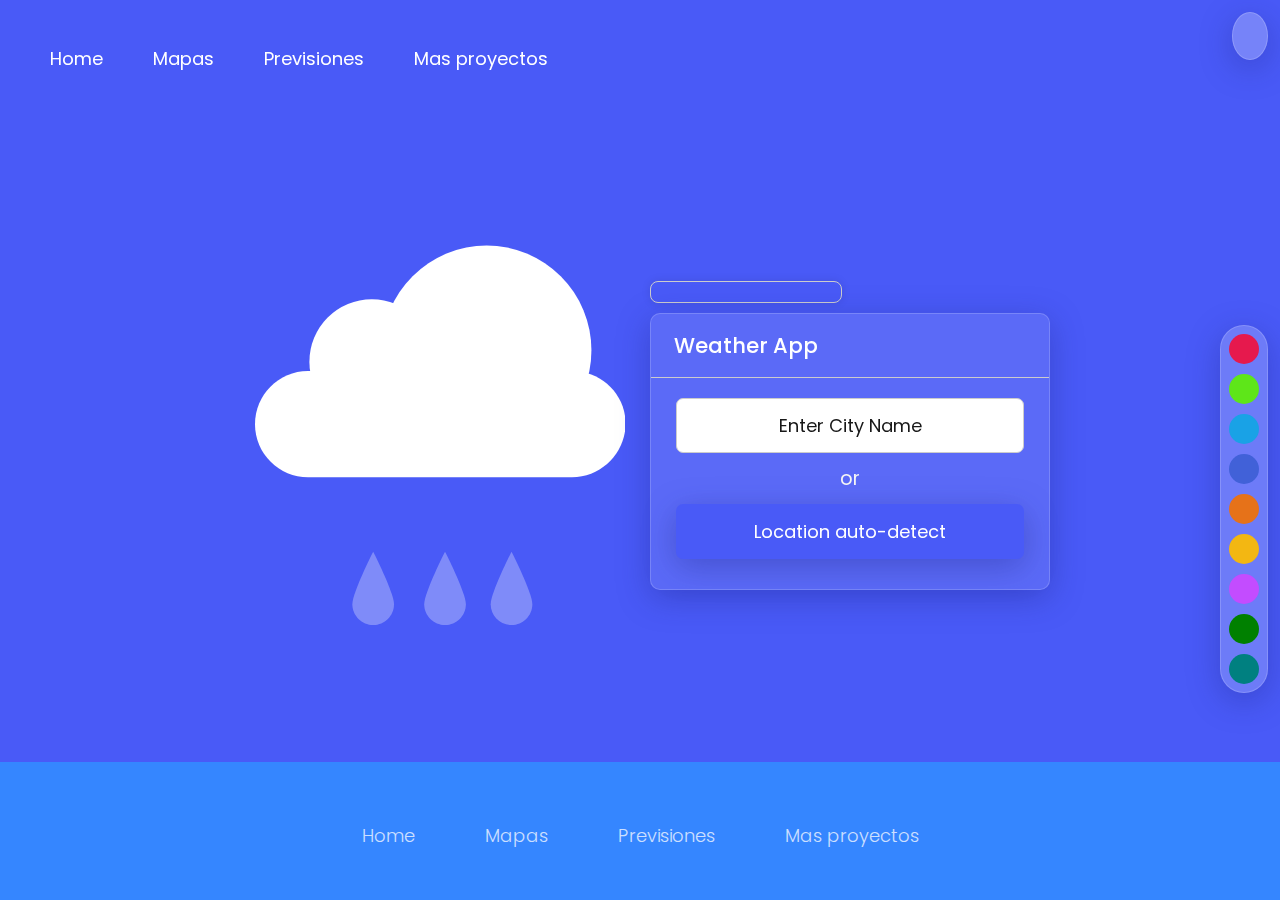
==== commit 6cf5335d: "actualizacion2" ====
--- a/index.html
+++ b/index.html
@@ -504,7 +504,7 @@
                     <li class="menu__item"><a class="menu__link" href="https://github.com/gerard02000">Mas
                             proyectos</a></li>
                 </ul>
-                <p>&copy;2021 Nadine Coelho | All Rights Reserved</p>
+
             </footer>
             <script type="module" src="https://unpkg.com/ionicons@5.5.2/dist/ionicons/ionicons.esm.js"></script>
             <script nomodule src="https://unpkg.com/ionicons@5.5.2/dist/ionicons/ionicons.js"></script>
--- a/styles.css
+++ b/styles.css
@@ -45,6 +45,8 @@
   -webkit-backdrop-filter: blur(3px);
   border-radius: 10px;
   border: 1px solid rgba(255, 255, 255, 0.18);
+  margin-bottom: 50px;
+  
 }
 
 .wrapper header {
@@ -273,6 +275,7 @@
   padding: 8px;
   text-align: center;
   transition: background-color 0.3s ease;
+  
   /* Agregada transición */
 }
 
@@ -581,8 +584,8 @@
 
 /* Estilo del contenedor del mapa */
 #map {
-  margin: 50px;
-  height: 500px; /* Ajusta la altura según tus necesidades */
+  margin: 100px;
+  height: 480px; /* Ajusta la altura según tus necesidades */
   width: 100%;
   border: 1px solid #ddd; /* Borde alrededor del mapa */
   border-radius: 10px; /* Agregado para bordes redondeados */
@@ -607,12 +610,18 @@
   left: 0;
   width: 100%;
   background: #3586ff;
-  min-height: 100px;
-  padding: 10px 120px;
+  min-height: 40px; /* Altura del footer ajustada */
+  padding: 5px 0; /* Ajuste del padding */
   display: flex;
   justify-content: center;
   align-items: center;
   flex-direction: column;
+  z-index: 1000; /* Asegurar que el footer esté sobre otros elementos */
+  
+  margin-top: 100px; /* Ajuste del margen superior */
+  margin-left: 0; /* Márgenes laterales ajustados según tus preferencias */
+  margin-right: 0; /* Márgenes laterales ajustados según tus preferencias */
+  margin-bottom: 0;
 }
 
 .social-icon,
@@ -631,7 +640,7 @@
 }
 
 .social-icon__link {
-  font-size: 2rem;
+  font-size: 0,8rem;
   color: #fff;
   margin: 0 10px;
   display: inline-block;
@@ -642,7 +651,7 @@
 }
 
 .menu__link {
-  font-size: 1.2rem;
+  font-size: 0.8rem;
   color: #fff;
   margin: 0 10px;
   display: inline-block;
@@ -659,16 +668,16 @@
 .footer p {
   color: #fff;
   margin: 15px 0 10px 0;
-  font-size: 1rem;
-  font-weight: 300;
+  font-size:0.8rem;
+  font-weight: 250;
 }
 
 .wave {
   position: absolute;
-  top: -100px;
+  top: -15px;
   left: 0;
   width: 100%;
-  height: 100px;
+  height: 15px;
   background: url("https://i.ibb.co/wQZVxxk/wave.png");
   background-size: 1000px 100px;
 }
@@ -699,6 +708,86 @@
   opacity: 0.7;
   bottom: 20px;
   animation: animate 3s linear infinite;
+}
+
+
+
+/* Estilos para el contenedor de información del clima */
+.weather-info {
+  margin-top: 20px;
+  padding: 20px;
+  border: 1px solid #ccc;
+  border-radius: 8px;
+  box-shadow: 0 0 10px rgba(0, 0, 0, 0.1);
+}
+
+/* Estilos para el div del clima */
+
+/* Estilos para el input y el botón de búsqueda */
+
+#city-input,
+#search-btn {
+  width: 80%; /* Ancho del 80% del contenedor principal */
+  height: 45px;
+  margin-top: 10px;
+  margin-bottom: 20px;
+  padding: 10px;
+  font-size: 16px;
+  border: none;
+  border-radius: 7px;
+  box-shadow: 0 0 10px rgba(0, 0, 0, 0.1);
+}
+
+#city-input {
+  background-color: #fff;
+}
+
+#search-btn {
+  background-color: var(--primary-color);
+  color: var(--secondary-color);
+  cursor: pointer;
+  padding: 10px 15px; /* Ajusta el relleno para mejorar el aspecto visual */
+  font-size: 16px;
+  border: none;
+  border-radius: 7px;
+  box-shadow: 0 0 10px rgba(0, 0, 0, 0.1);
+  transition: background-color 0.3s ease, color 0.3s ease;
+}
+
+#search-btn:hover {
+  background-color: #3143e8;
+}
+
+/* Estilos para el contenedor de información del clima */
+#weather-container {
+  display: flex;
+  flex-direction: column;
+  align-items: center;
+}
+
+.container2 {
+  display: flex;
+  flex-direction: row;
+  justify-content: space-between;
+  align-items: flex-start;
+  width: 100%;
+}
+
+.weather-info,
+.forecast-info {
+  width: 48%; /* Ajusta el ancho según sea necesario */
+  box-sizing: border-box;
+  padding: 10px;
+  border: 1px solid #ccc;
+  margin-bottom: 10px;
+}
+
+.forecast-info {
+  flex-shrink: 0;
+}
+
+.forecast-item {
+  margin-bottom: 10px;
 }
 
 @keyframes animateWaves {
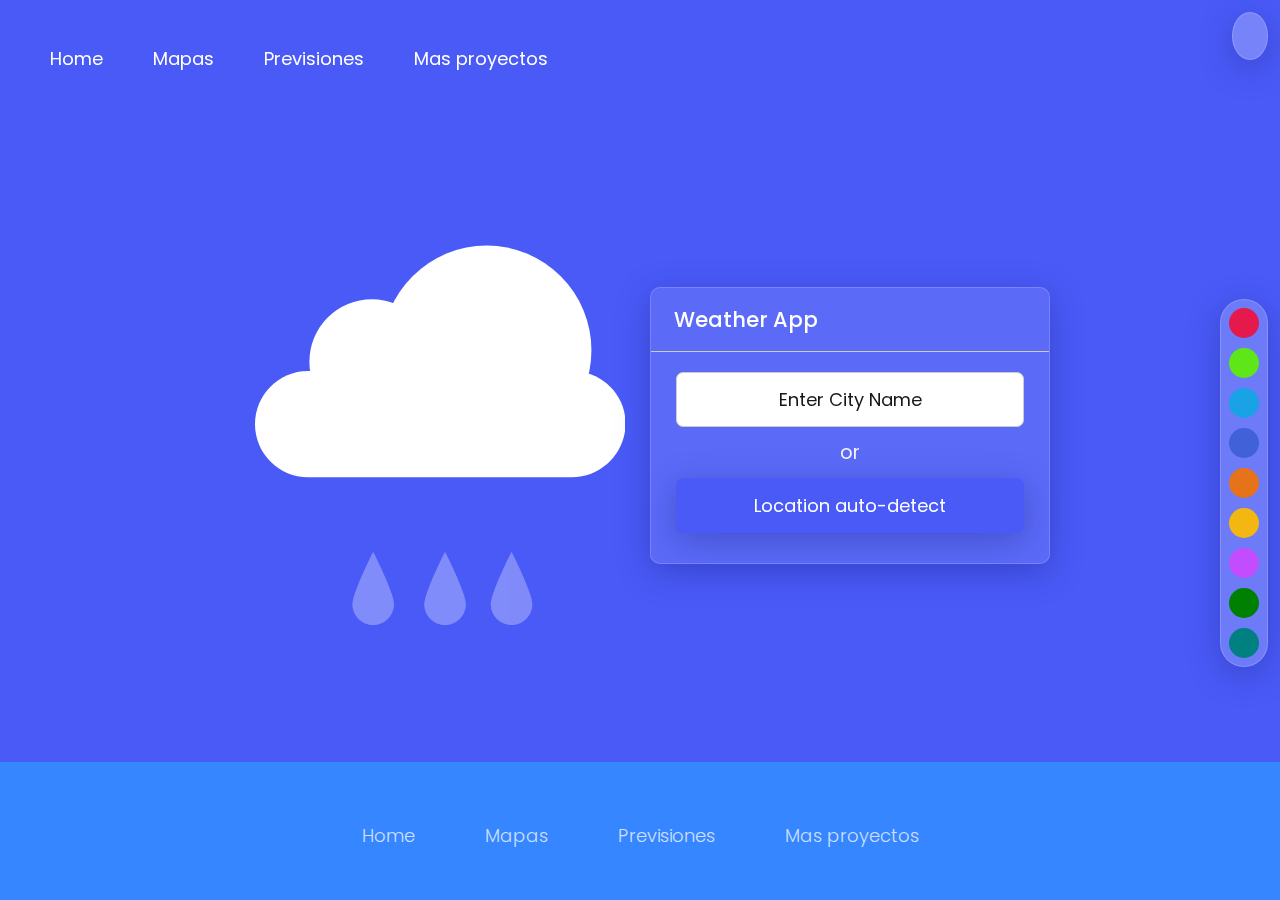
==== commit bd2e00b6: "actualizacion3" ====
--- a/index.html
+++ b/index.html
@@ -410,9 +410,7 @@
         <!-- Contenedor de la información meteorológica y búsqueda -->
         <section class="weather-container">
             <!-- Contenedor para mostrar la información meteorológica -->
-            <div class="weather-info">
-                <!-- Aquí se mostrará la información meteorológica -->
-            </div>
+
 
 
             <!-- Paleta de colores -->
--- a/styles.css
+++ b/styles.css
@@ -711,8 +711,6 @@
 }
 
 
-
-/* Estilos para el contenedor de información del clima */
 .weather-info {
   margin-top: 20px;
   padding: 20px;
@@ -721,33 +719,53 @@
   box-shadow: 0 0 10px rgba(0, 0, 0, 0.1);
 }
 
-/* Estilos para el div del clima */
-
-/* Estilos para el input y el botón de búsqueda */
-
-#city-input,
+.container2 {
+  display: flex;
+  align-items: center;
+  justify-content: space-around;
+  flex-wrap: wrap;
+}
+
+/* Cuadro de información del clima y previsión */
+.weather-info, .forecast-info {
+  width: 300px;
+  height: 300px;
+  box-sizing: border-box;
+  padding: 20px;
+  border: 1px solid #ccc;
+  margin: 10px;
+}
+
+/* Contenedor para elementos de la previsión */
+.forecast-container {
+  display: flex;
+  flex-wrap: wrap;
+  justify-content: space-around;
+}
+
+/* Estilo para cada elemento de la previsión */
+.forecast-item {
+  width: 200px;
+  height: 100px;
+  padding: 15px;
+  border-radius: 10px;
+  margin: 10px;
+  text-align: center;
+  font-size: 20px;
+}
+
+/* Estilos para el botón de búsqueda */
 #search-btn {
-  width: 80%; /* Ancho del 80% del contenedor principal */
+  width: 100%;
+  max-width: 200spx; /* Ajusta el ancho máximo según sea necesario */
   height: 45px;
   margin-top: 10px;
   margin-bottom: 20px;
   padding: 10px;
   font-size: 16px;
-  border: none;
-  border-radius: 7px;
-  box-shadow: 0 0 10px rgba(0, 0, 0, 0.1);
-}
-
-#city-input {
-  background-color: #fff;
-}
-
-#search-btn {
   background-color: var(--primary-color);
   color: var(--secondary-color);
   cursor: pointer;
-  padding: 10px 15px; /* Ajusta el relleno para mejorar el aspecto visual */
-  font-size: 16px;
   border: none;
   border-radius: 7px;
   box-shadow: 0 0 10px rgba(0, 0, 0, 0.1);
@@ -758,36 +776,18 @@
   background-color: #3143e8;
 }
 
-/* Estilos para el contenedor de información del clima */
-#weather-container {
-  display: flex;
-  flex-direction: column;
-  align-items: center;
-}
-
-.container2 {
-  display: flex;
-  flex-direction: row;
-  justify-content: space-between;
-  align-items: flex-start;
-  width: 100%;
-}
-
-.weather-info,
-.forecast-info {
-  width: 48%; /* Ajusta el ancho según sea necesario */
-  box-sizing: border-box;
+/* Input de ciudad */
+#city-input {
+  width: 100%;
+  height: 45px;
+  margin-top: 10px;
+  margin-bottom: 20px;
   padding: 10px;
-  border: 1px solid #ccc;
-  margin-bottom: 10px;
-}
-
-.forecast-info {
-  flex-shrink: 0;
-}
-
-.forecast-item {
-  margin-bottom: 10px;
+  font-size: 16px;
+  background-color: #fff;
+  border: none;
+  border-radius: 7px;
+  box-shadow: 0 0 10px rgba(0, 0, 0, 0.1);
 }
 
 @keyframes animateWaves {
@@ -872,4 +872,16 @@
   #map {
     margin: 30px; /* Ajusta el margen para pantallas medianas */
   }
+}
+
+/* Media Queries */
+@media only screen and (max-width: 768px) {
+  .container2 {
+    flex-direction: column; /* Cambia a una disposición de columna para pantallas más pequeñas */
+    align-items: stretch; /* Asegura que los elementos se estiren en la dirección principal */
+  }
+
+  .forecast-info {
+    flex-basis: 100%; /* Ocupa todo el ancho en pantallas más pequeñas */
+  }
 }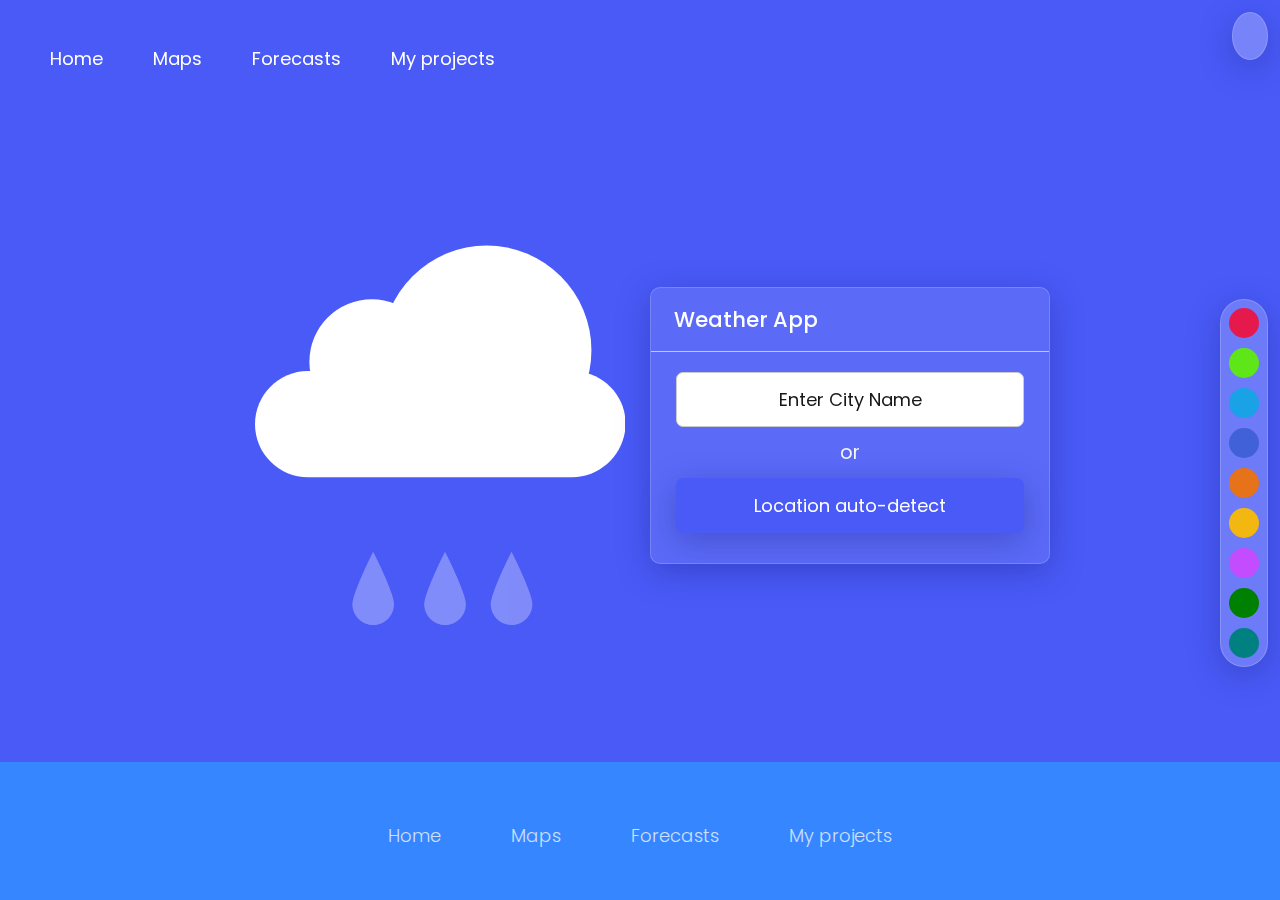
==== commit b6974671: "actualizacion4" ====
--- a/index.html
+++ b/index.html
@@ -30,9 +30,9 @@
             <!-- Navigation menu -->
             <ul class="menu">
                 <li><a href="index.html">Home</a></li>
-                <li><a href="mapas.html">Mapas</a></li>
-                <li><a href="previsiones.html">Previsiones</a></li>
-                <li><a href="https://github.com/gerard02000">Mas proyectos</a></li>
+                <li><a href="mapas.html">Maps</a></li>
+                <li><a href="previsiones.html">Forecasts</a></li>
+                <li><a href="https://github.com/gerard02000">My projects</a></li>
             </ul>
         </div>
 
@@ -497,10 +497,10 @@
 
                 <ul class="menu">
                     <li class="menu__item"><a class="menu__link" href="index.html">Home</a></li>
-                    <li class="menu__item"><a class="menu__link" href="mapas.html">Mapas</a></li>
-                    <li class="menu__item"><a class="menu__link" href="previsiones.html">Previsiones</a></li>
-                    <li class="menu__item"><a class="menu__link" href="https://github.com/gerard02000">Mas
-                            proyectos</a></li>
+                    <li class="menu__item"><a class="menu__link" href="mapas.html">Maps</a></li>
+                    <li class="menu__item"><a class="menu__link" href="previsiones.html">Forecasts</a></li>
+                    <li class="menu__item"><a class="menu__link" href="https://github.com/gerard02000">My projects</a>
+                    </li>
                 </ul>
 
             </footer>
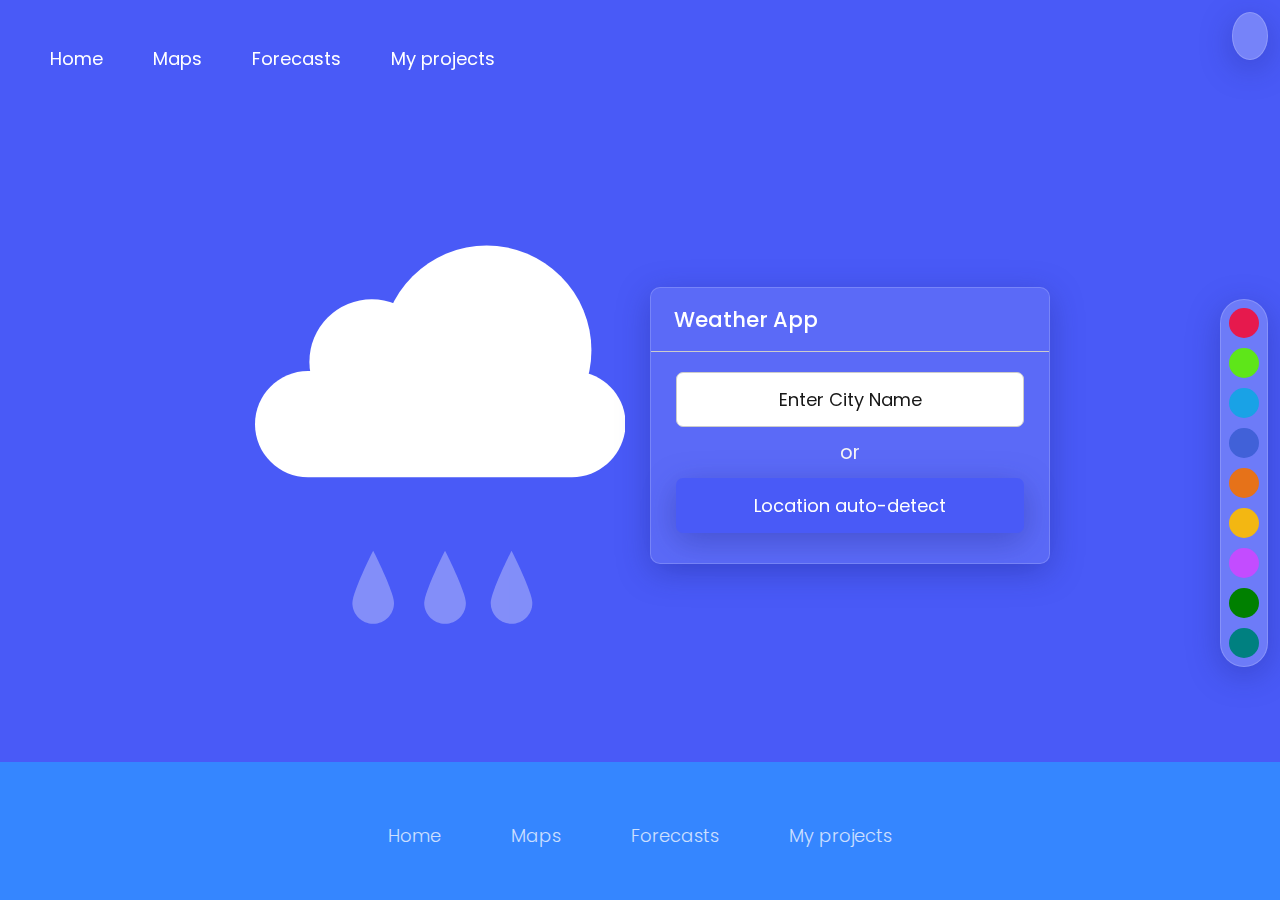
==== commit 1e9f7194: "actualizacion 13" ====
--- a/index.html
+++ b/index.html
@@ -25,8 +25,14 @@
 
     <header class="header">
 
+        <!-- Iconos para navegar a las diferentes secciones -->
+        <div class="navigation-icons">
+            <a href="index.html" class="nav-icon"><i class="fas fa-home"></i></a>
+            <a href="mapas.html" class="nav-icon"><i class="fas fa-map"></i></a>
+            <a href="previsiones.html" class="nav-icon"><i class="fas fa-cloud"></i></a>
+        </div>
+
         <div class="navigation">
-
             <!-- Navigation menu -->
             <ul class="menu">
                 <li><a href="index.html">Home</a></li>
--- a/styles.css
+++ b/styles.css
@@ -731,9 +731,9 @@
   width: 300px;
   height: 300px;
   box-sizing: border-box;
-  padding: 20px;
-  border: 1px solid #ccc;
-  margin: 10px;
+  padding:30px;
+  border: 4px solid #ccc;
+  margin: 5px;
 }
 
 /* Contenedor para elementos de la previsión */
@@ -746,12 +746,22 @@
 /* Estilo para cada elemento de la previsión */
 .forecast-item {
   width: 200px;
-  height: 100px;
-  padding: 15px;
+  height: 240px; /* Aumentamos la altura para dar más espacio a los datos */
+  padding: 5px;
   border-radius: 10px;
-  margin: 10px;
+  margin: 5px;
   text-align: center;
-  font-size: 20px;
+  font-size: 20px; /* Reducimos el tamaño de fuente para que quepan todos los datos */
+  display: flex; /* Utilizamos flexbox para centrar verticalmente */
+  flex-direction: column; /* Alinear elementos verticalmente */
+  justify-content: center; /* Centrar verticalmente */
+}
+
+/* Estilo para la imagen del icono del clima */
+.forecast-item img {
+  width: 100px; /* Tamaño ajustable según tus necesidades */
+  height:100px; /* Tamaño ajustable según tus necesidades */
+  margin: auto; /* Centrar horizontalmente */
 }
 
 /* Estilos para el botón de búsqueda */
@@ -790,6 +800,11 @@
   box-shadow: 0 0 10px rgba(0, 0, 0, 0.1);
 }
 
+.navigation-icons {
+  display: none;
+}
+
+
 @keyframes animateWaves {
   0% {
     background-position-x: 1000px;
@@ -808,80 +823,137 @@
   }
 }
 
-/* Media Queries */
-
-/* Estilos generales para pantallas más pequeñas (hasta 436px) */
-@media only screen and (max-width: 436px) {
+
+@media (max-width: 800px) {
+  /* Deshabilitar todos los menús de navegación que no sean el de iconos */
+  .header .navigation,
+  .footer .menu {
+    display: none;
+  }
+
+  /* Mostrar los iconos de navegación en el lateral izquierdo de la página */
+  .navigation-icons {
+    position: fixed;
+    top: 50%;
+    left: 0;
+    transform: translateY(-50%);
+    display: flex;
+    flex-direction: column;
+    background-color: #ffffff; /* Color de fondo de los iconos */
+    padding: 20px;
+    box-shadow: 0px 0px 10px rgba(0, 0, 0, 0.1); /* Sombra para los iconos */
+    z-index: 1000; /* Asegurar que estén por encima de otros elementos */
+  }
+
+  /* Estilo de los iconos de navegación */
+  .navigation-icons .nav-icon {
+    color: #333; /* Cambiar color de los iconos */
+    font-size: 24px; /* Tamaño de fuente de los iconos */
+    text-decoration: none; /* Quitar subrayado en los enlaces */
+    margin-bottom: 10px; /* Espacio entre los iconos */
+  }
+
+  /* Estilo del botón "Volver arriba" */
+  .back-to-top {
+    position: fixed;
+    bottom: 20px;
+    right: 20px;
+    background-color: #495af7;
+    color: #fff;
+    border: none;
+    border-radius: 50%;
+    width: 40px;
+    height: 40px;
+    font-size: 20px;
+    cursor: pointer;
+    display: none; /* Ocultar el botón "Volver arriba" por defecto */
+  }
+
+  .back-to-top:hover {
+    background-color: #3143e8;
+  }
+
+  /* Mostrar el botón "Volver arriba" cuando el usuario haya bajado cierto punto en la página */
+  .show-back-to-top .back-to-top {
+    display: block;
+  }
+
+  /* Ajustar el wrapper para que ocupe el ancho completo */
   .wrapper {
-    max-width: 90%;
-    min-width: 90%;
-  }
-
+    width: 100%;
+    max-width: 100%;
+    padding: 20px; /* Añadir padding para separar el contenido del borde */
+  }
+
+  /* Ajustar el tamaño del input y el botón */
+  .input-part .content input[type="text"],
+  .input-part .content button {
+    width: calc(100% - 20px); /* El ancho total menos el padding */
+    margin-bottom: 10px; /* Espacio entre el input y el botón */
+  }
+
+  /* Ajustar el tamaño del icono de localización */
+  .input-part .content .separator {
+    width: calc(100% - 20px); /* El ancho total menos el padding */
+  }
+
+  /* Ajustar el tamaño del contenedor de la información meteorológica */
+  .weather-container {
+    padding: 20px; /* Añadir padding para separar el contenido del borde */
+  }
+
+  /* Ajustar el tamaño de la paleta de colores */
   .color-palette {
-    max-width: 90%;
-    min-width: 90%;
-  }
-
-  .color-palette .theme-color {
-    width: 22px;
-    height: 22px;
-  }
-
-  .menu {
-    flex-direction: column; /* Cambia a una disposición de columna para pantallas más pequeñas */
-  }
-
-  .menu li a {
-    padding: 20px 25px; /* Ajusta el espacio alrededor de los elementos de menú */
-    font-size: 16px; /* Disminuye el tamaño del texto del menú */
-  }
-}
-
-/* Estilos adicionales para pantallas medianas (hasta 636px) */
-@media only screen and (max-width: 636px) {
-  .color-palette {
-    display: flex;
-    flex-direction: row;
-    justify-content: center;
-    left: 50%;
-    transform: translateX(-50%);
-    bottom: 0;
-    padding: 0;
-    margin: 0;
-    width: 400px;
-    margin-bottom: 16px;
-  }
-
-  .color-palette .theme-color {
-    margin-top: 10px;
-  }
-
-  .color-palette .theme-color:not(:last-child) {
-    margin-right: 10px;
-  }
-}
-/* Estilos generales para pantallas más pequeñas (hasta 436px) */
-@media only screen and (max-width: 436px) {
+    justify-content: space-between; /* Distribuir los colores uniformemente */
+    margin-bottom: 20px; /* Espacio entre la paleta y el contenido siguiente */
+  }
+
+  /* Ajustar el tamaño de los iconos sociales */
+  .rounded-social-buttons {
+    justify-content: space-between; /* Distribuir los iconos uniformemente */
+  }
+
+  /* Ajustar el tamaño del mapa */
   #map {
-    margin: 20px; /* Ajusta el margen para pantallas más pequeñas */
-  }
-}
-
-/* Estilos adicionales para pantallas medianas (hasta 636px) */
-@media only screen and (max-width: 636px) {
-  #map {
-    margin: 30px; /* Ajusta el margen para pantallas medianas */
-  }
-}
-
-/* Media Queries */
-@media only screen and (max-width: 768px) {
-  .container2 {
-    flex-direction: column; /* Cambia a una disposición de columna para pantallas más pequeñas */
-    align-items: stretch; /* Asegura que los elementos se estiren en la dirección principal */
-  }
-
-  .forecast-info {
-    flex-basis: 100%; /* Ocupa todo el ancho en pantallas más pequeñas */
+    width: 100%;
+    height: 300px; /* Ajusta la altura según tus necesidades */
+  }
+
+  /* Ocultar elementos no esenciales del mapa */
+  .leaflet-control-zoom {
+    display: none;
+  }
+
+  /* Ajustar el diseño del pie de página */
+  .footer {
+    text-align: center;
+    padding: 20px;
+  }
+
+  /* Agregar controles de zoom */
+  .leaflet-container .leaflet-control-zoom {
+    position: absolute;
+    top: 10px;
+    left: 10px;
+    z-index: 1000;
+  }
+
+  /* Cambiar la posición del botón de modo oscuro */
+  .dark-mode {
+    position: absolute;
+    top: 10px;
+    right: 10px;
+    z-index: 1000;
+  }
+
+  .element {
+    display: none;
+  }
+}
+
+@media (min-width: 801px) {
+  /* Ocultar los iconos de navegación en pantalla grande en la página mapas.html */
+  .mapas-page .navigation-icons {
+    display: none;
   }
 }